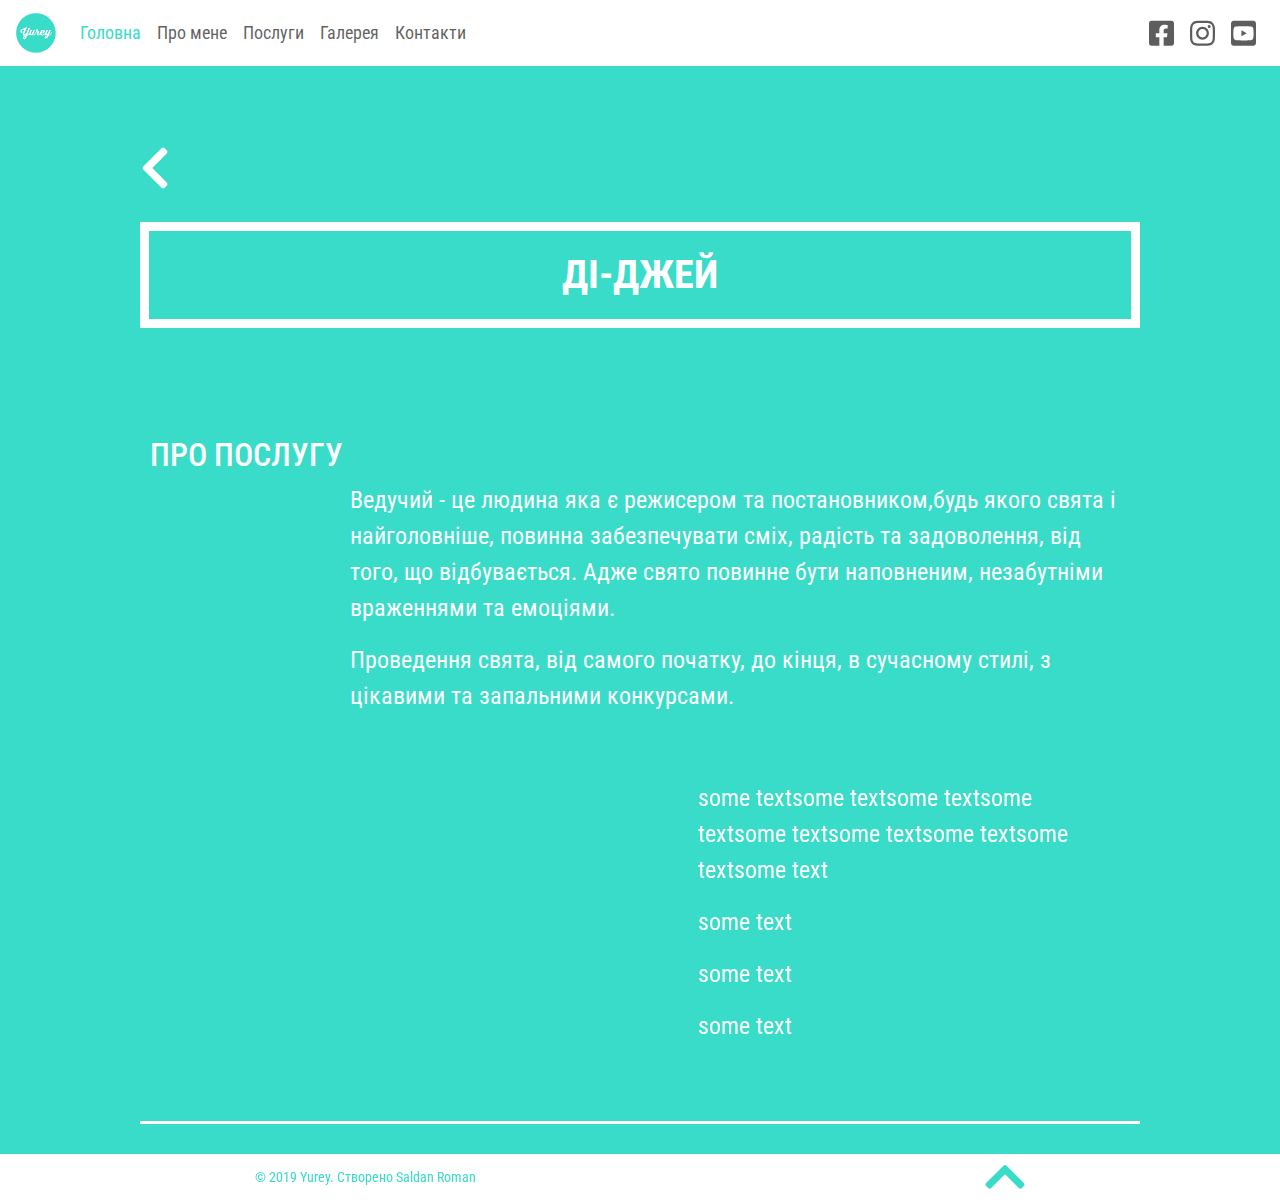
==== pages/dj.html @ 549e4718 "added videos" ====
<!DOCTYPE html>
<html lang="uk">

<head>
    <meta charset="UTF-8">
    <meta name="viewport" content="width=device-width, initial-scale=1.0">
    <meta http-equiv="X-UA-Compatible" content="ie=edge">
    <link rel="stylesheet" href="https://stackpath.bootstrapcdn.com/bootstrap/4.3.1/css/bootstrap.min.css"
        integrity="sha384-ggOyR0iXCbMQv3Xipma34MD+dH/1fQ784/j6cY/iJTQUOhcWr7x9JvoRxT2MZw1T" crossorigin="anonymous">
    <link href="https://fonts.googleapis.com/css?family=Roboto+Condensed&display=swap" rel="stylesheet">
    <link rel="shortcut icon" href="../img/ico.ico" type="image/x-icon">
    <link rel="stylesheet" href="../css/pages.css">
    <title>Юрій Михайлів</title>
</head>

<body>
    <header>
        <nav id="navbar82" class="navbar fixed-top navbar-expand-sm navbar-light " style="background-color: #fff;">
            <a class="navbar-brand" href="../index.html">
                <img src="../img/logo.png" width="40px" alt="">
            </a>
            <button class="navbar-toggler" type="button" data-toggle="collapse" data-target="#navbarSupportedContent"
                aria-controls="navbarSupportedContent" aria-expanded="false" aria-label="Toggle navigation">
                <span class="navbar-toggler-icon"></span>
            </button>

            <div class="collapse navbar-collapse" id="navbarSupportedContent">
                <ul class="navbar-nav mr-auto mt-2 mt-lg-0">
                    <li class="nav-item">
                        <a class="nav-link active" href="../index.html#main">Головна</a>
                    </li>
                    <li class="nav-item">
                        <a class="nav-link" href="../index.html#aboutMe">Про мене</a>
                    </li>
                    <li class="nav-item">
                        <a class="nav-link" href="../index.html#category">Послуги</a>
                    </li>
                    <li class="nav-item">
                        <a class="nav-link" href="../index.html#gallery">Галерея</a>
                    </li>
                    <li class="nav-item">
                        <a class="nav-link" href="../index.html#contacts">Контакти</a>
                    </li>
                </ul>
                <ul class="navbar-nav">
                    <li class="nav-item">
                        <a class="nav-link" href="https://www.facebook.com/profile.php?id=100007231786997"><svg
                                width="25px" aria-hidden="true" focusable="false" data-prefix="fab"
                                data-icon="facebook-square" class="svg-inline--fa fa-facebook-square fa-w-14" role="img"
                                xmlns="http://www.w3.org/2000/svg" viewBox="0 0 448 512">
                                <path
                                    d="M400 32H48A48 48 0 0 0 0 80v352a48 48 0 0 0 48 48h137.25V327.69h-63V256h63v-54.64c0-62.15 37-96.48 93.67-96.48 27.14 0 55.52 4.84 55.52 4.84v61h-31.27c-30.81 0-40.42 19.12-40.42 38.73V256h68.78l-11 71.69h-57.78V480H400a48 48 0 0 0 48-48V80a48 48 0 0 0-48-48z">
                                </path>
                            </svg>
                        </a>
                    </li>
                    <li class="nav-item">
                        <a class="nav-link" href="https://www.instagram.com/yuras_95/"><svg width="25px"
                                aria-hidden="true" focusable="false" data-prefix="fab" data-icon="instagram"
                                class="svg-inline--fa fa-instagram fa-w-14" role="img"
                                xmlns="http://www.w3.org/2000/svg" viewBox="0 0 448 512">
                                <path
                                    d="M224.1 141c-63.6 0-114.9 51.3-114.9 114.9s51.3 114.9 114.9 114.9S339 319.5 339 255.9 287.7 141 224.1 141zm0 189.6c-41.1 0-74.7-33.5-74.7-74.7s33.5-74.7 74.7-74.7 74.7 33.5 74.7 74.7-33.6 74.7-74.7 74.7zm146.4-194.3c0 14.9-12 26.8-26.8 26.8-14.9 0-26.8-12-26.8-26.8s12-26.8 26.8-26.8 26.8 12 26.8 26.8zm76.1 27.2c-1.7-35.9-9.9-67.7-36.2-93.9-26.2-26.2-58-34.4-93.9-36.2-37-2.1-147.9-2.1-184.9 0-35.8 1.7-67.6 9.9-93.9 36.1s-34.4 58-36.2 93.9c-2.1 37-2.1 147.9 0 184.9 1.7 35.9 9.9 67.7 36.2 93.9s58 34.4 93.9 36.2c37 2.1 147.9 2.1 184.9 0 35.9-1.7 67.7-9.9 93.9-36.2 26.2-26.2 34.4-58 36.2-93.9 2.1-37 2.1-147.8 0-184.8zM398.8 388c-7.8 19.6-22.9 34.7-42.6 42.6-29.5 11.7-99.5 9-132.1 9s-102.7 2.6-132.1-9c-19.6-7.8-34.7-22.9-42.6-42.6-11.7-29.5-9-99.5-9-132.1s-2.6-102.7 9-132.1c7.8-19.6 22.9-34.7 42.6-42.6 29.5-11.7 99.5-9 132.1-9s102.7-2.6 132.1 9c19.6 7.8 34.7 22.9 42.6 42.6 11.7 29.5 9 99.5 9 132.1s2.7 102.7-9 132.1z">
                                </path>
                            </svg></a>
                    </li>
                    <li class="nav-item">
                        <a class="nav-link" href="https://www.youtube.com/channel/UCFNhBCA_A7Y35ACUEkZOa_Q"><svg
                                width="25px" aria-hidden="true" focusable="false" data-prefix="fab"
                                data-icon="youtube-square" class="svg-inline--fa fa-youtube-square fa-w-14" role="img"
                                xmlns="http://www.w3.org/2000/svg" viewBox="0 0 448 512">
                                <path
                                    d="M186.8 202.1l95.2 54.1-95.2 54.1V202.1zM448 80v352c0 26.5-21.5 48-48 48H48c-26.5 0-48-21.5-48-48V80c0-26.5 21.5-48 48-48h352c26.5 0 48 21.5 48 48zm-42 176.3s0-59.6-7.6-88.2c-4.2-15.8-16.5-28.2-32.2-32.4C337.9 128 224 128 224 128s-113.9 0-142.2 7.7c-15.7 4.2-28 16.6-32.2 32.4-7.6 28.5-7.6 88.2-7.6 88.2s0 59.6 7.6 88.2c4.2 15.8 16.5 27.7 32.2 31.9C110.1 384 224 384 224 384s113.9 0 142.2-7.7c15.7-4.2 28-16.1 32.2-31.9 7.6-28.5 7.6-88.1 7.6-88.1z">
                                </path>
                            </svg>
                        </a>
                    </li>
                </ul>
            </div>
        </nav>
    </header>
    <section>
        <div class="backLink">
            <a href="../index.html#category">
                <svg width="30px" aria-hidden="true" focusable="false" data-prefix="fas" data-icon="chevron-left"
                    class="svg-inline--fa fa-chevron-left fa-w-10" role="img" xmlns="http://www.w3.org/2000/svg"
                    viewBox="0 0 320 512">
                    <path fill="#fff"
                        d="M34.52 239.03L228.87 44.69c9.37-9.37 24.57-9.37 33.94 0l22.67 22.67c9.36 9.36 9.37 24.52.04 33.9L131.49 256l154.02 154.75c9.34 9.38 9.32 24.54-.04 33.9l-22.67 22.67c-9.37 9.37-24.57 9.37-33.94 0L34.52 272.97c-9.37-9.37-9.37-24.57 0-33.94z">
                    </path>
                </svg>
            </a>
        </div>
        <h1>ді-джей</h1>
    </section>
    <section>
        <h2>про послугу</h2>
        <div class="about">
            <p>Ведучий - це людина яка є режисером та постановником,будь якого свята і найголовніше, повинна
                забезпечувати сміх, радість та задоволення, від того, що відбувається. Адже свято повинне бути
                наповненим, незабутніми враженнями та емоціями.</p>
            <p>Проведення свята, від самого початку, до кінця, в сучасному стилі, з цікавими та запальними конкурсами.
            </p>
        </div>
    </section>
    <section>
        <div class="content">
            <div class="content-video">
                <iframe width="100%" height="315" src="https://www.youtube.com/embed/i3-S8C-iIDU" frameborder="0"
                    allow="accelerometer; autoplay; encrypted-media; gyroscope; picture-in-picture"
                    allowfullscreen></iframe>
            </div>
            <div class="content-text">
                <p>some textsome textsome textsome textsome textsome textsome textsome textsome text</p>
                <p>some text</p>
                <p>some text</p>
                <p>some text</p>
            </div>
        </div>
        <div class="hrLine" style="max-width: 1000px; width: 100%; border-top:3px solid #fff;"></div>
    </section>

    <footer>
        <div class="copyright">© 2019 Yurey. Створено Saldan Roman</div>
        <a href="#" class="toTop">
            <svg width="40px" aria-hidden="true" focusable="false" data-prefix="fas" data-icon="chevron-up"
                class="svg-inline--fa fa-chevron-up fa-w-14" role="img" xmlns="http://www.w3.org/2000/svg"
                viewBox="0 0 448 512">
                <path fill="#38DCC8"
                    d="M240.971 130.524l194.343 194.343c9.373 9.373 9.373 24.569 0 33.941l-22.667 22.667c-9.357 9.357-24.522 9.375-33.901.04L224 227.495 69.255 381.516c-9.379 9.335-24.544 9.317-33.901-.04l-22.667-22.667c-9.373-9.373-9.373-24.569 0-33.941L207.03 130.525c9.372-9.373 24.568-9.373 33.941-.001z">
                </path>
            </svg>
        </a>
    </footer>
    <script src="https://code.jquery.com/jquery-3.3.1.slim.min.js"
        integrity="sha384-q8i/X+965DzO0rT7abK41JStQIAqVgRVzpbzo5smXKp4YfRvH+8abtTE1Pi6jizo" crossorigin="anonymous">
    </script>
    <script src="https://cdnjs.cloudflare.com/ajax/libs/popper.js/1.14.7/umd/popper.min.js"
        integrity="sha384-UO2eT0CpHqdSJQ6hJty5KVphtPhzWj9WO1clHTMGa3JDZwrnQq4sF86dIHNDz0W1" crossorigin="anonymous">
    </script>
    <script src="https://stackpath.bootstrapcdn.com/bootstrap/4.3.1/js/bootstrap.min.js"
        integrity="sha384-JjSmVgyd0p3pXB1rRibZUAYoIIy6OrQ6VrjIEaFf/nJGzIxFDsf4x0xIM+B07jRM" crossorigin="anonymous">
    </script>
</body>

</html>
---- css/pages.css ----
html {
    scroll-behavior: smooth;
}

body {
    margin: 0;
    padding: 0;
    font-family: 'Roboto Condensed', sans-serif;
    font-size: 14px;
    background-color: #38DCC8;
}

header {
    height: 66px;
}

section {
    margin: 30px 0;
    background-color: #38DCC8;
    width: 100%;
    box-sizing: border-box;
    display: flex;
    align-items: center;
    justify-content: center;
    text-align: center;
    flex-direction: column;
}

section:first-of-type {
    height: 310px;
}

.backLink {
    max-width: 1000px;
    width: 100%;
    display: flex;
    justify-content: flex-start;
}

.backLink:hover {
    transition: .3s;
    opacity: .7;
}

section h1 {
    max-width: 1000px;
    width: 100%;
    border: 9px solid #fff;
    margin: 30px 0;
    padding: 20px 0;
    font-size: 2.5rem;
    font-weight: bold;
    text-transform: uppercase;
    color: #fff;
}

.navbar-light .navbar-nav .nav-link.active,
.navbar-light .navbar-nav .nav-link:focus,
.navbar-light .navbar-nav .nav-link:hover {
    color: #38DCC8;
}

.navbar-light .navbar-nav .nav-link {
    color: #000000a2;
    font-size: 1.1rem;
}

svg {
    fill: #000000a2;
}

svg:hover {
    fill: #38DCC8;
}

h2 {
    max-width: 1000px;
    width: 100%;
    color: #fff;
    text-align: center;
    text-transform: uppercase;
    font-size: 2rem;
    padding: 0 10px;
}

p {
    text-align: left;
    color: #fff;
    font-size: 1.5rem;
    padding: 0 10px;

}

.about {
    max-width: 1000px;
    width: 100%;
    font-size: 1rem;
}

.content {
    padding: 20px;
    max-width: 1000px;
    width: 100%;
    display: flex;
    flex-direction: column;
}

.content-video {
    width: 100%;
    box-sizing: border-box;
}

.content-text {
    width: 100%;
    box-sizing: border-box;
}

footer {
    flex-direction: column-reverse;
    color: #38DCC8;
    background-color: #fff;
    display: flex;
    justify-content: space-around;
    align-items: center;
}

@media screen and (min-width: 576px) {
    footer {
        flex-direction: row;
    }

    h2 {
        text-align: left;
    }

    .about {
        display: flex;
        align-items: flex-end;
        flex-direction: column
    }

    p {
        color: #fff;
        font-size: 1.5rem;
        width: 100%;
        max-width: 800px;
        text-align: left;
    }

    .content {
        justify-content: space-between;
        flex-direction: row;
    }

    .content-video {
        width: 48%;
    }

    .content-text {
        width: 45%;
    }
}
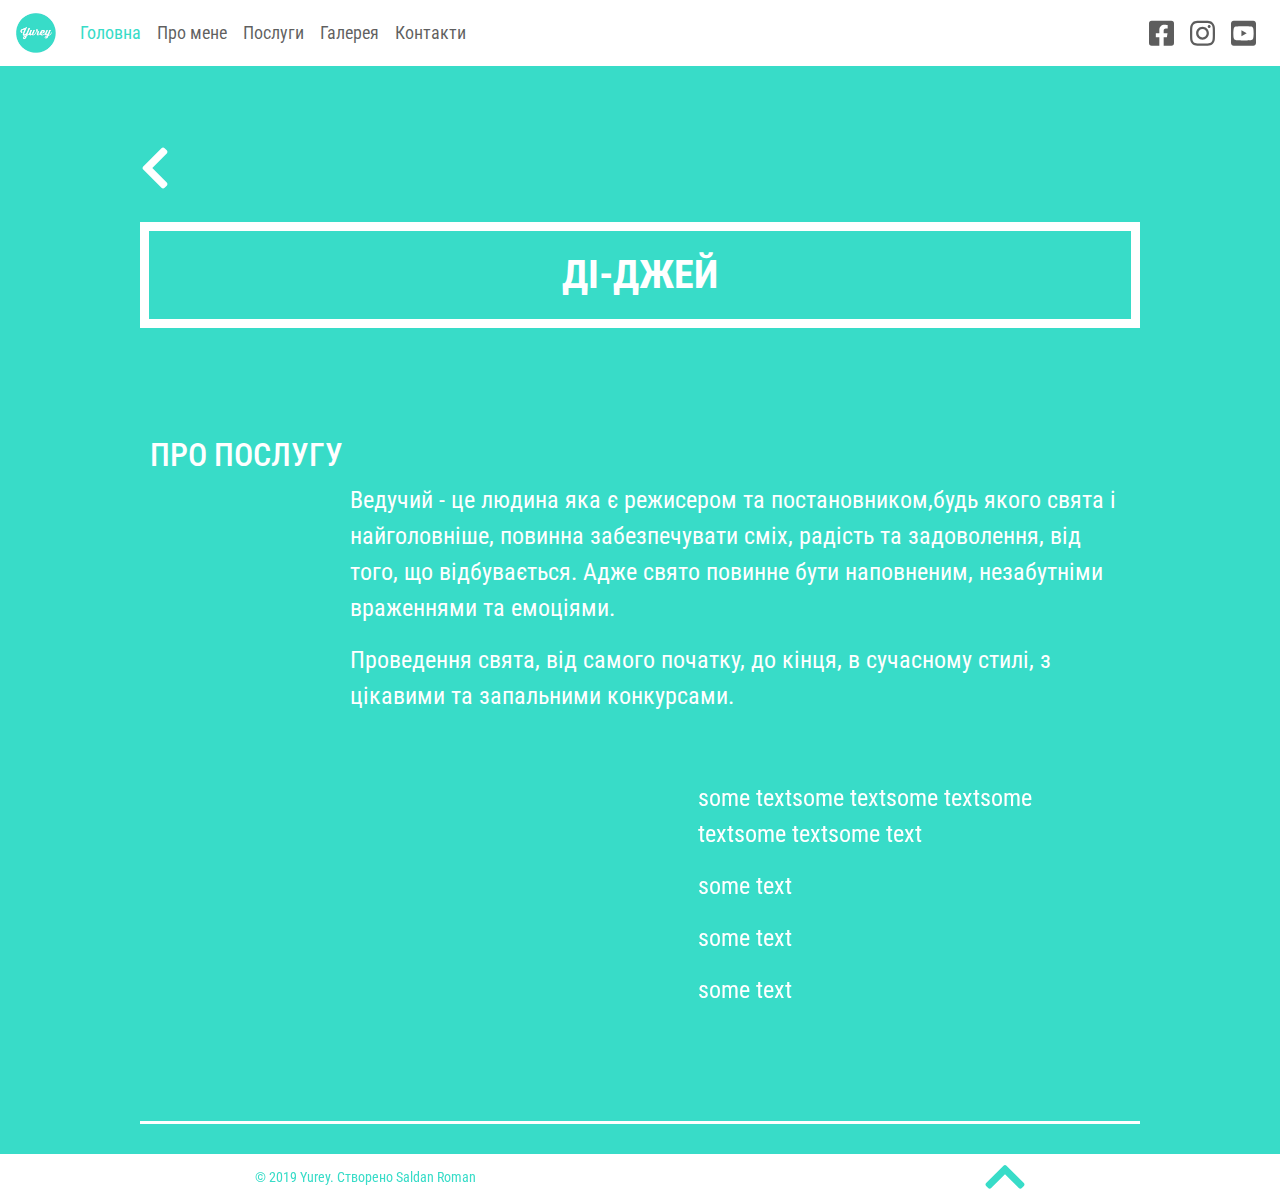
==== commit b94039fc: "fixed bug" ====
--- a/pages/dj.html
+++ b/pages/dj.html
@@ -111,7 +111,7 @@
                     allowfullscreen></iframe>
             </div>
             <div class="content-text">
-                <p>some textsome textsome textsome textsome textsome textsome textsome textsome text</p>
+                <p>some textsome textsome textsome textsome textsome  text</p>
                 <p>some text</p>
                 <p>some text</p>
                 <p>some text</p>
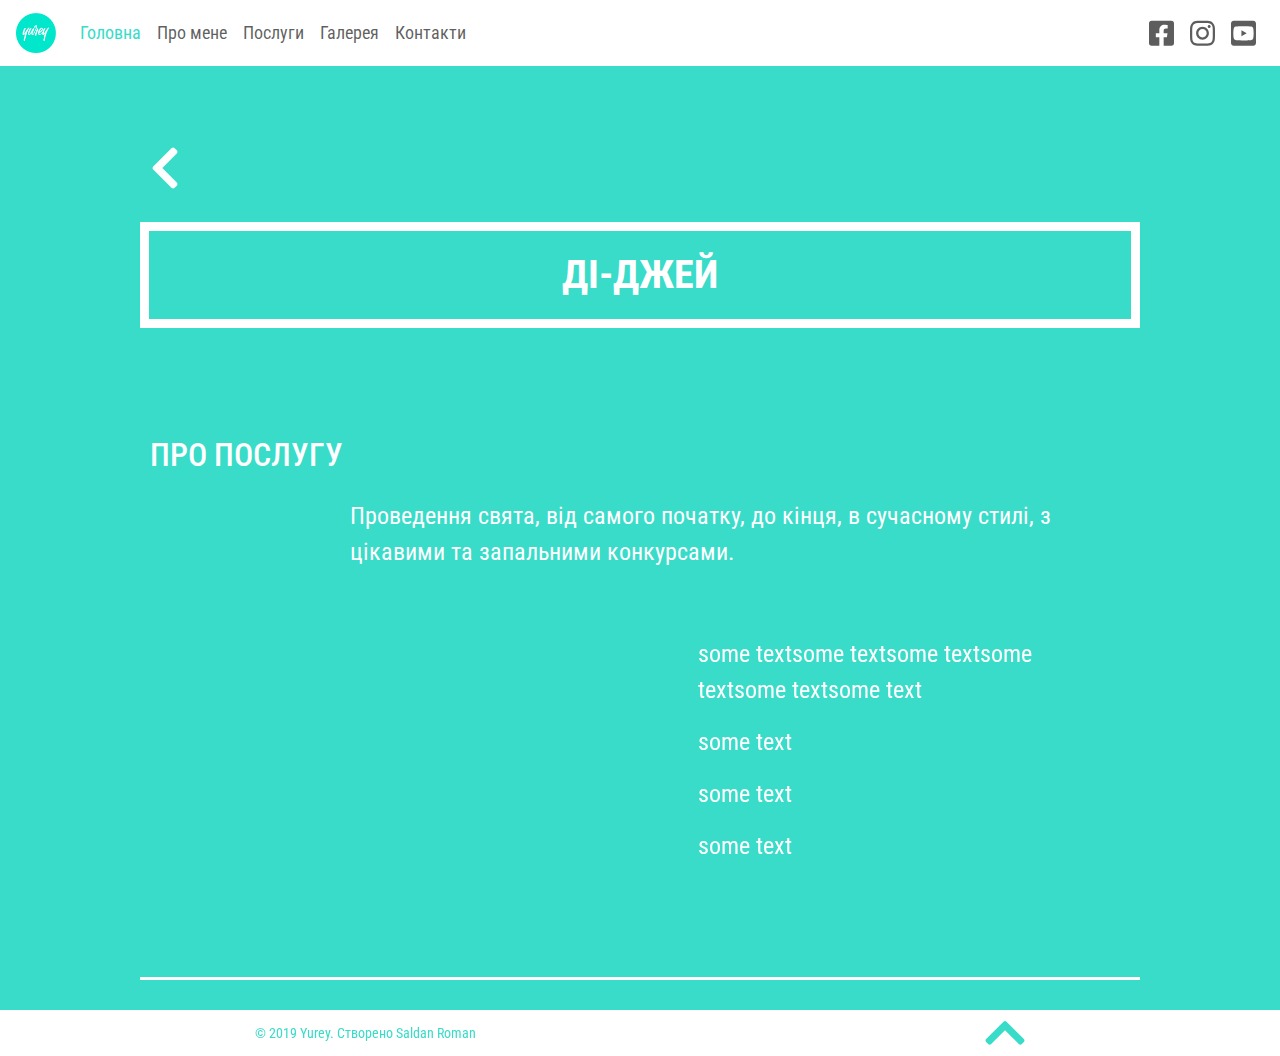
==== commit d94413c8: "lettle fix" ====
--- a/pages/dj.html
+++ b/pages/dj.html
@@ -96,9 +96,7 @@
     <section>
         <h2>про послугу</h2>
         <div class="about">
-            <p>Ведучий - це людина яка є режисером та постановником,будь якого свята і найголовніше, повинна
-                забезпечувати сміх, радість та задоволення, від того, що відбувається. Адже свято повинне бути
-                наповненим, незабутніми враженнями та емоціями.</p>
+            <p></p>
             <p>Проведення свята, від самого початку, до кінця, в сучасному стилі, з цікавими та запальними конкурсами.
             </p>
         </div>
--- a/css/pages.css
+++ b/css/pages.css
@@ -35,6 +35,7 @@
     width: 100%;
     display: flex;
     justify-content: flex-start;
+    padding: 0 10px;
 }
 
 .backLink:hover {
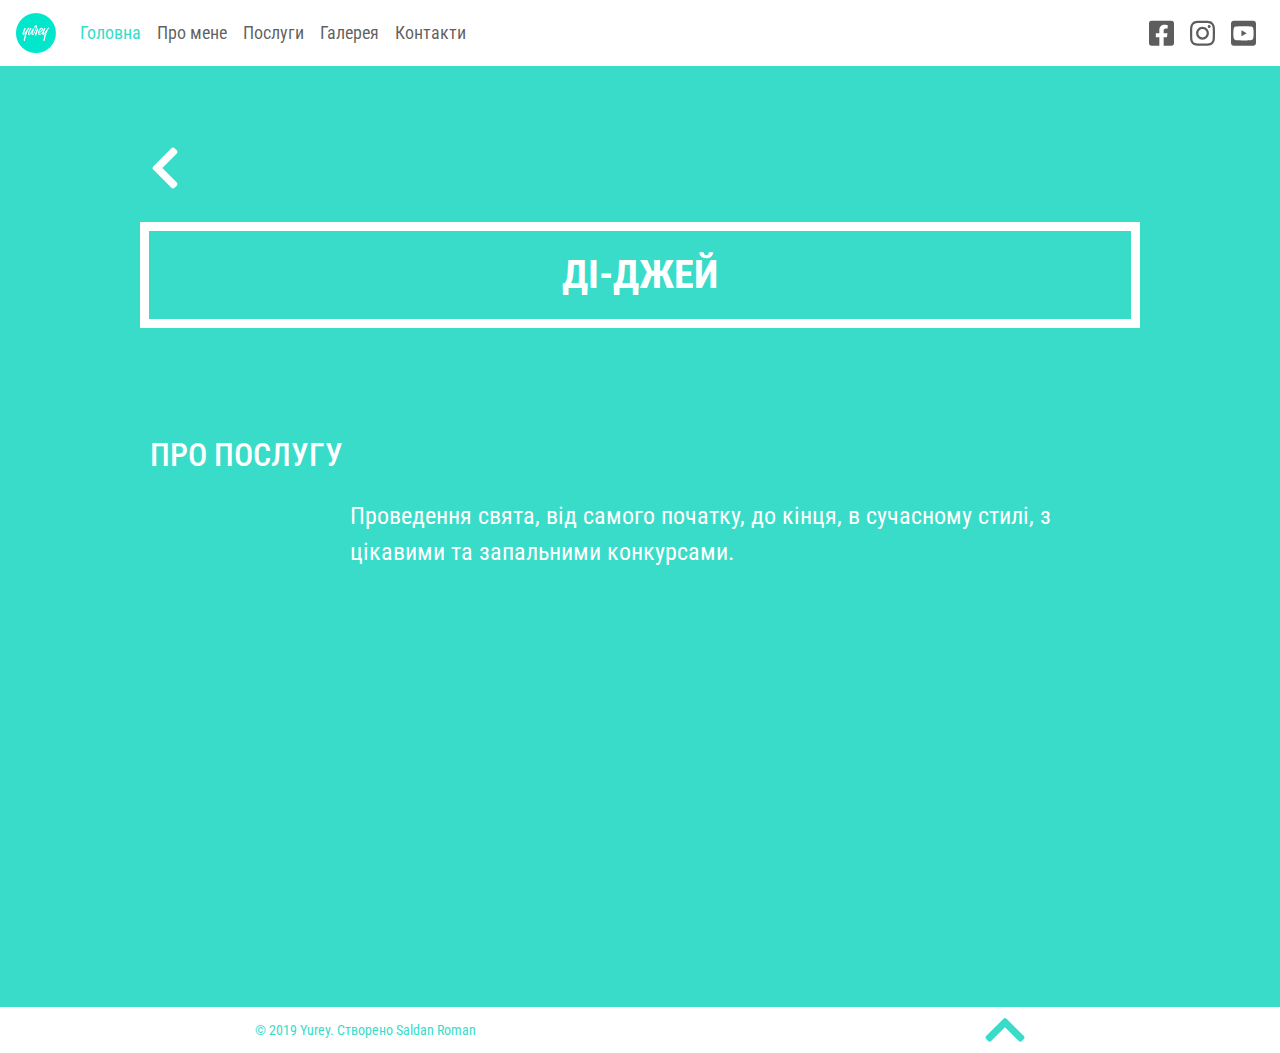
==== commit ce0c656c: "removed the text from all categories pages" ====
--- a/pages/dj.html
+++ b/pages/dj.html
@@ -108,14 +108,6 @@
                     allow="accelerometer; autoplay; encrypted-media; gyroscope; picture-in-picture"
                     allowfullscreen></iframe>
             </div>
-            <div class="content-text">
-                <p>some textsome textsome textsome textsome textsome  text</p>
-                <p>some text</p>
-                <p>some text</p>
-                <p>some text</p>
-            </div>
-        </div>
-        <div class="hrLine" style="max-width: 1000px; width: 100%; border-top:3px solid #fff;"></div>
     </section>
 
     <footer>
--- a/css/pages.css
+++ b/css/pages.css
@@ -104,14 +104,11 @@
     width: 100%;
     display: flex;
     flex-direction: column;
+    justify-content: center;
+    align-items: center;
 }
 
 .content-video {
-    width: 100%;
-    box-sizing: border-box;
-}
-
-.content-text {
     width: 100%;
     box-sizing: border-box;
 }
@@ -151,13 +148,11 @@
     .content {
         justify-content: space-between;
         flex-direction: row;
+        justify-content: center;
+        align-items: center;
     }
 
     .content-video {
-        width: 48%;
-    }
-
-    .content-text {
-        width: 45%;
+        width: 60%;
     }
 }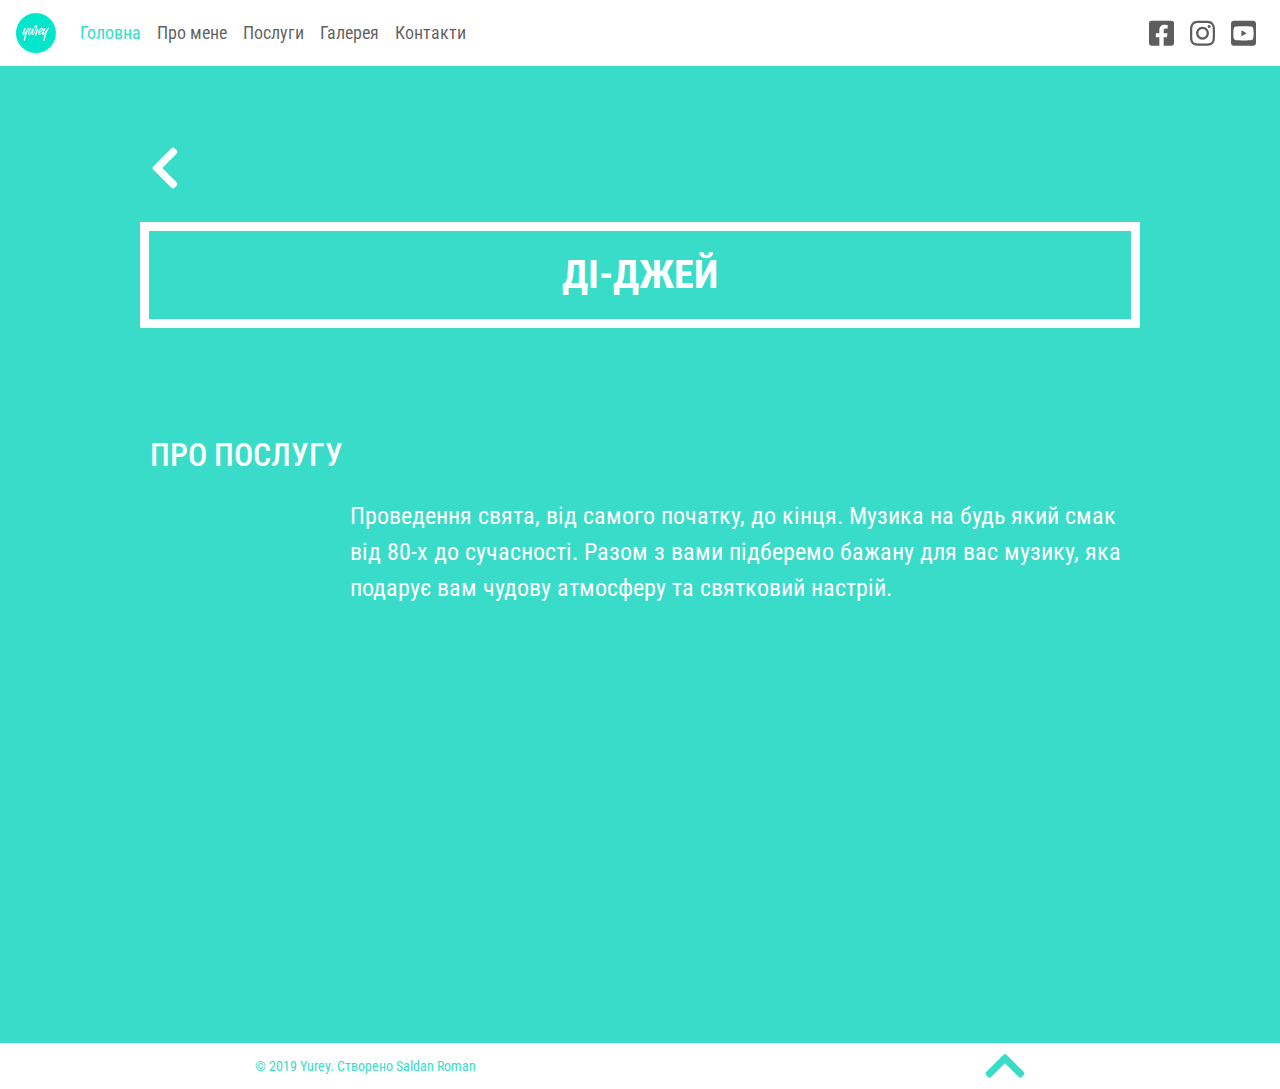
==== commit 4d3408ca: "add dj" ====
--- a/pages/dj.html
+++ b/pages/dj.html
@@ -97,7 +97,8 @@
         <h2>про послугу</h2>
         <div class="about">
             <p></p>
-            <p>Проведення свята, від самого початку, до кінця, в сучасному стилі, з цікавими та запальними конкурсами.
+            <p>
+                Проведення свята, від самого початку, до кінця. Музика на будь який смак від 80-х до сучасності. Разом з вами підберемо бажану для вас музику, яка подарує вам чудову атмосферу та святковий настрій.
             </p>
         </div>
     </section>
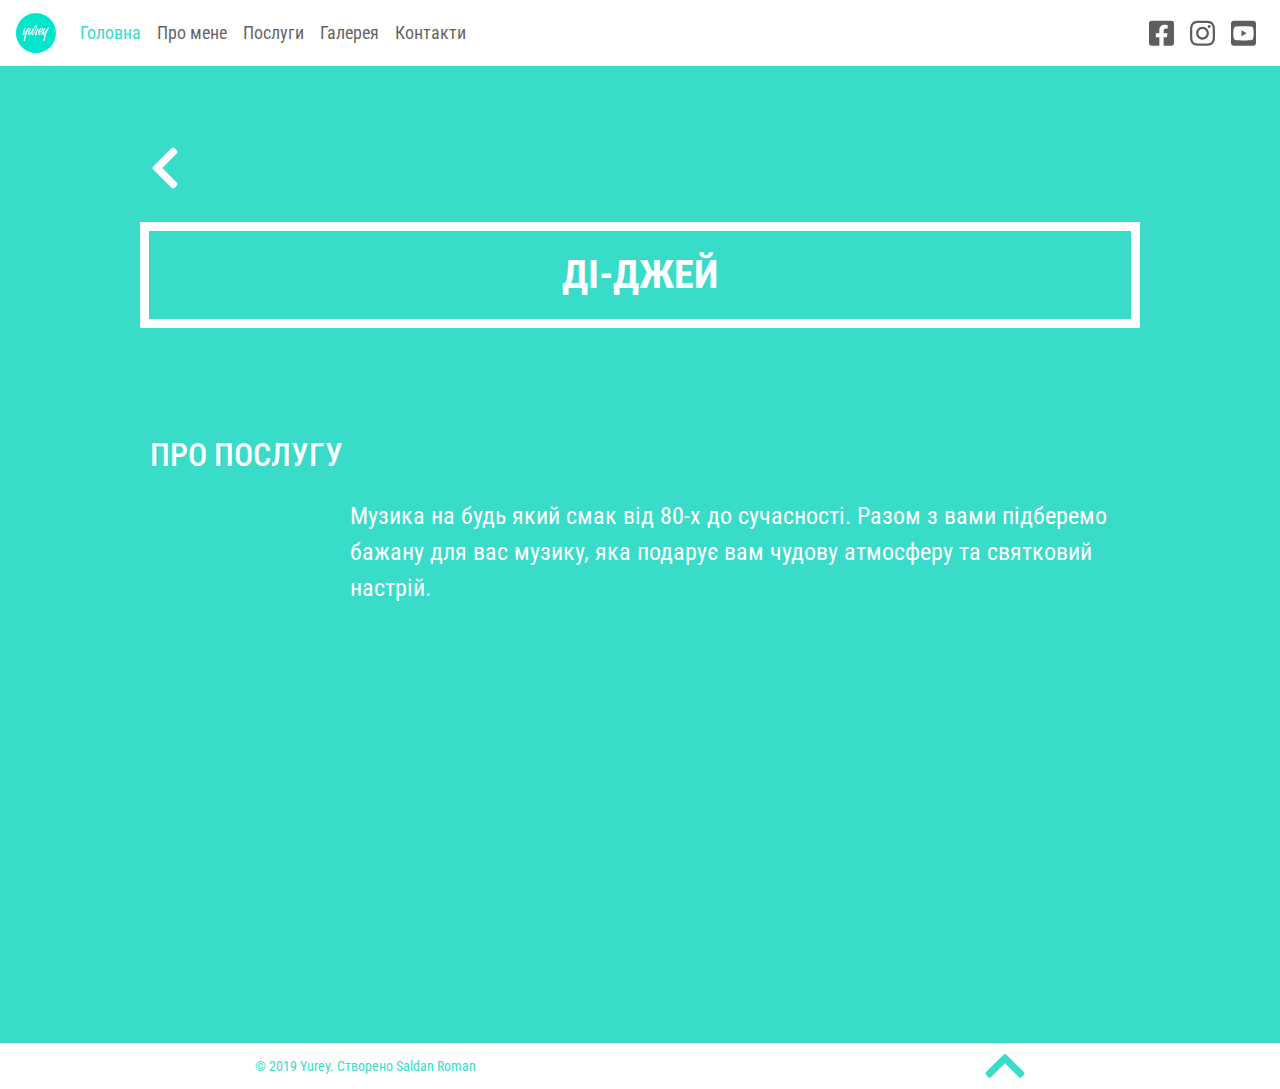
==== commit 264d3eda: "add dj" ====
--- a/pages/dj.html
+++ b/pages/dj.html
@@ -98,7 +98,7 @@
         <div class="about">
             <p></p>
             <p>
-                Проведення свята, від самого початку, до кінця. Музика на будь який смак від 80-х до сучасності. Разом з вами підберемо бажану для вас музику, яка подарує вам чудову атмосферу та святковий настрій.
+                Музика на будь який смак від 80-х до сучасності. Разом з вами підберемо бажану для вас музику, яка подарує вам чудову атмосферу та святковий настрій.
             </p>
         </div>
     </section>
